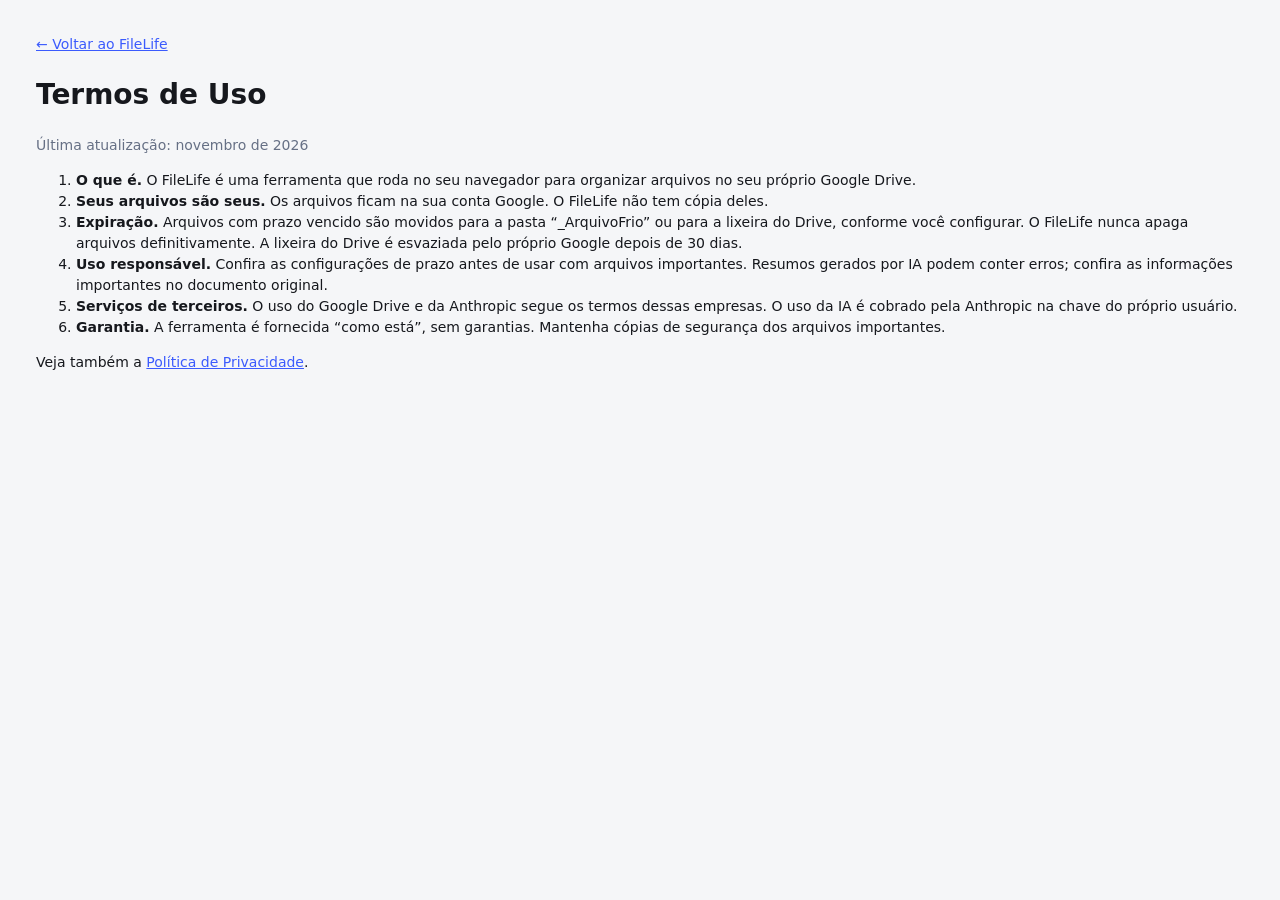
==== terms.html @ 002a12cf "Add FileLife Web: serverless browser app for Google Drive - Sign in with Google (GIS token in memory" ====
<!doctype html>
<html lang="pt-BR">
<head>
<meta charset="utf-8">
<meta name="viewport" content="width=device-width, initial-scale=1">
<meta http-equiv="Content-Security-Policy" content="default-src 'none'; style-src 'self'; img-src 'self'">
<title>Termos de Uso · FileLife</title>
<link rel="icon" href="icon.svg" type="image/svg+xml">
<link rel="stylesheet" href="styles.css">
</head>
<body>
<main class="wrap" style="max-width:760px">
<p><a href="./">← Voltar ao FileLife</a></p>
<h1>Termos de Uso</h1>
<p class="muted">Última atualização: novembro de 2026</p>
<ol>
  <li><b>O que é.</b> O FileLife é uma ferramenta que roda no seu navegador para organizar arquivos no seu próprio Google Drive.</li>
  <li><b>Seus arquivos são seus.</b> Os arquivos ficam na sua conta Google. O FileLife não tem cópia deles.</li>
  <li><b>Expiração.</b> Arquivos com prazo vencido são movidos para a pasta “_ArquivoFrio” ou para a lixeira do Drive,
    conforme você configurar. O FileLife nunca apaga arquivos definitivamente. A lixeira do Drive é esvaziada pelo
    próprio Google depois de 30 dias.</li>
  <li><b>Uso responsável.</b> Confira as configurações de prazo antes de usar com arquivos importantes. Resumos gerados
    por IA podem conter erros; confira as informações importantes no documento original.</li>
  <li><b>Serviços de terceiros.</b> O uso do Google Drive e da Anthropic segue os termos dessas empresas. O uso da IA é
    cobrado pela Anthropic na chave do próprio usuário.</li>
  <li><b>Garantia.</b> A ferramenta é fornecida “como está”, sem garantias. Mantenha cópias de segurança dos arquivos importantes.</li>
</ol>
<p>Veja também a <a href="privacy.html">Política de Privacidade</a>.</p>
</main>
</body>
</html>
---- styles.css ----
:root{
  --bg:#f5f6f8; --surface:#fff; --surface-2:#f0f2f5; --border:#e3e6eb;
  --text:#16181d; --muted:#667085; --accent:#3b5bfd; --accent-soft:#e8edff;
  --ok:#12a150; --ok-soft:#e3f6ea; --warn:#b86e00; --warn-soft:#fff3dc;
  --danger:#d93636; --danger-soft:#fde8e8; --drive:#1a73e8; --drive-soft:#e6f0fd;
  --shadow:0 1px 2px rgba(16,24,40,.06),0 1px 3px rgba(16,24,40,.08);
  --radius:14px;
}
@media (prefers-color-scheme: dark){
  :root{
    --bg:#0f1115; --surface:#171a21; --surface-2:#1e222b; --border:#2a2f3a;
    --text:#e8eaef; --muted:#9aa3b2; --accent:#7b93ff; --accent-soft:#232b4d;
    --ok:#3fcf7f; --ok-soft:#163223; --warn:#f0b04a; --warn-soft:#3a2c12;
    --danger:#ff6b6b; --danger-soft:#3d1a1a; --drive:#6ea8ff; --drive-soft:#1a2a45;
    --shadow:none;
  }
}
*{box-sizing:border-box}
[hidden]{display:none !important}
body{margin:0;background:var(--bg);color:var(--text);
  font:14px/1.5 system-ui,-apple-system,"Segoe UI",Roboto,sans-serif}
a{color:var(--accent)}
button,select,input{font:inherit;color:inherit}
button{cursor:pointer}
.wrap{max-width:1240px;margin:0 auto;padding:20px 16px 40px}
.muted{color:var(--muted)} .small{font-size:12.5px} .center{text-align:center}

.top{display:flex;align-items:center;justify-content:space-between;gap:12px;flex-wrap:wrap;margin-bottom:20px}
.brand{display:flex;align-items:center;gap:12px}
.logo{width:40px;height:40px;border-radius:12px;background:linear-gradient(135deg,#3b5bfd,#9b5bff);
  display:grid;place-items:center;color:#fff;font-weight:800;font-size:18px}
.brand h1{margin:0;font-size:20px;letter-spacing:-.01em}
.brand p{margin:0;color:var(--muted);font-size:13px}

.btn{border:1px solid var(--border);background:var(--surface);border-radius:10px;padding:8px 14px;
  display:inline-flex;align-items:center;gap:8px;box-shadow:var(--shadow);transition:background .15s}
.btn:hover{background:var(--surface-2)}
.btn.primary{background:var(--accent);border-color:var(--accent);color:#fff}
.btn.primary:hover{filter:brightness(1.07)}
.btn.danger-fill{background:var(--danger);border-color:var(--danger);color:#fff}
.btn.small{padding:5px 10px;font-size:13px;border-radius:8px}
.btn.ghost{background:transparent;box-shadow:none;border-color:transparent}
.btn.ghost:hover{background:var(--surface-2)}
.btn.danger{color:var(--danger)}
.btn:disabled,.google-btn:disabled{opacity:.55;cursor:not-allowed}
.btn:focus-visible,.google-btn:focus-visible,.chip:focus-visible,.tab:focus-visible,.dropzone:focus-visible{outline:2px solid var(--accent);outline-offset:2px}

.google-btn{background:#fff;color:#1f1f1f;border:1px solid #dadce0;border-radius:999px;padding:11px 22px;
  font-weight:600;display:inline-flex;align-items:center;gap:10px;box-shadow:var(--shadow);font-size:15px}
.google-btn:hover{background:#f7f8f8}
.google-btn svg{width:20px;height:20px}

.account{display:flex;align-items:center;gap:10px;background:var(--surface);border:1px solid var(--border);
  border-radius:999px;padding:4px 6px 4px 4px;box-shadow:var(--shadow)}
.avatar{width:32px;height:32px;border-radius:50%;background:var(--accent-soft);color:var(--accent);
  display:grid;place-items:center;font-weight:700;overflow:hidden;flex:none}
.avatar img{width:100%;height:100%;object-fit:cover}
.who{line-height:1.2;max-width:220px;min-width:0}
.who b,.who span{display:block;white-space:nowrap;overflow:hidden;text-overflow:ellipsis}
.who b{font-size:13px} .who span{font-size:12px;color:var(--muted)}

/* entrada */
.hero{text-align:center;padding:40px 0 20px;max-width:880px;margin:0 auto}
.hero h2{font-size:clamp(26px,5vw,40px);letter-spacing:-.02em;margin:0 0 12px}
.lead{color:var(--muted);font-size:16px;max-width:640px;margin:0 auto 24px}
.warn{background:var(--warn-soft);color:var(--warn);border-radius:10px;padding:10px 14px;display:inline-block;margin-top:16px}
.features{display:grid;grid-template-columns:repeat(auto-fit,minmax(190px,1fr));gap:12px;margin:32px 0 20px;text-align:left}
.feature{padding:16px;display:flex;flex-direction:column;gap:4px}
.feature span{color:var(--muted);font-size:13px}

.card{background:var(--surface);border:1px solid var(--border);border-radius:var(--radius);box-shadow:var(--shadow)}
.toolbar{display:flex;gap:8px;flex-wrap:wrap;justify-content:flex-end;margin-bottom:12px}
.stats{display:grid;grid-template-columns:repeat(auto-fit,minmax(170px,1fr));gap:12px;margin-bottom:16px}
.stat{padding:16px}
.stat .label{color:var(--muted);font-size:13px}
.stat .value{font-size:26px;font-weight:700;letter-spacing:-.02em;margin-top:4px;font-variant-numeric:tabular-nums}

.grid{display:grid;grid-template-columns:minmax(0,1fr) 320px;gap:16px;align-items:start}
.col{display:flex;flex-direction:column;gap:16px;min-width:0}
@media (max-width:960px){.grid{grid-template-columns:1fr}}

.dropzone{border:2px dashed var(--border);padding:22px;text-align:center;display:flex;flex-direction:column;gap:4px;
  cursor:pointer;transition:all .15s;box-shadow:none}
.dropzone:hover,.dropzone.over{border-color:var(--accent);background:var(--accent-soft)}
.local{padding:14px 16px}
.local p{margin:2px 0 0}
.local-row{display:flex;justify-content:space-between;align-items:center;gap:12px;flex-wrap:wrap}
.row-actions{display:flex;gap:6px;flex-wrap:wrap}

.panel-head{display:flex;align-items:center;justify-content:space-between;gap:10px;padding:12px 16px;
  border-bottom:1px solid var(--border);flex-wrap:wrap}
.panel-head h3{margin:0;font-size:15px}
.tabs{display:flex;gap:4px}
.tab{border:0;background:transparent;padding:7px 12px;border-radius:8px;font-weight:600;color:var(--muted)}
.tab.on{background:var(--surface-2);color:var(--text)}
.tools{display:flex;gap:8px;flex-wrap:wrap;align-items:center}
.search{border:1px solid var(--border);background:var(--surface-2);border-radius:10px;padding:7px 12px;width:200px;min-width:0}
.chips{display:flex;gap:6px;flex-wrap:wrap;padding:10px 16px;border-bottom:1px solid var(--border)}
.chip{border:1px solid var(--border);background:var(--surface);border-radius:999px;padding:4px 12px;font-size:13px}
.chip.on{background:var(--text);color:var(--surface);border-color:var(--text)}

.files{list-style:none;margin:0;padding:0}
.file{display:grid;grid-template-columns:40px minmax(0,1fr) auto;gap:12px;align-items:center;padding:12px 16px;border-bottom:1px solid var(--border)}
.file:last-child{border-bottom:0}
.ficon{width:40px;height:40px;border-radius:10px;display:grid;place-items:center;font-size:20px;background:var(--surface-2)}
.fmain{min-width:0}
.fname{font-weight:600;white-space:nowrap;overflow:hidden;text-overflow:ellipsis}
.fmeta{display:flex;gap:6px;flex-wrap:wrap;align-items:center;margin-top:3px;color:var(--muted);font-size:12.5px}
.badge{border-radius:6px;padding:1px 7px;font-size:12px;font-weight:600;white-space:nowrap}
.b-tag{background:var(--danger-soft);color:var(--danger)}
.b-tag.tag-LEITURA{background:var(--accent-soft);color:var(--accent)}
.b-tag.tag-CONTRATO,.b-tag.tag-FINANCEIRO{background:var(--warn-soft);color:var(--warn)}
.b-ok{background:var(--ok-soft);color:var(--ok)}
.b-warn{background:var(--warn-soft);color:var(--warn)}
.b-danger{background:var(--danger-soft);color:var(--danger)}
.b-pc{background:var(--surface-2);color:var(--muted)}
.factions{display:flex;gap:4px;align-items:center;flex-wrap:wrap;justify-content:flex-end}
.factions select,.form-row select,.form-row input{border:1px solid var(--border);background:var(--surface);border-radius:8px;padding:5px 8px;font-size:13px}
.empty{padding:40px 16px;text-align:center;color:var(--muted)}
.empty b{display:block;color:var(--text);font-size:15px;margin-bottom:4px}
@media (max-width:640px){
  .file{grid-template-columns:36px minmax(0,1fr)}
  .factions{grid-column:1 / -1;justify-content:flex-start}
  .search{width:100%}
  .tools{width:100%}
}

.feed{list-style:none;margin:0;padding:6px 0;max-height:520px;overflow:auto}
.feed li{padding:8px 16px;font-size:13px;word-break:break-word;border-bottom:1px dashed var(--border)}
.feed li:last-child{border-bottom:0}
.feed time{display:block;color:var(--muted);font-size:11.5px}

.overlay{position:fixed;inset:0;background:rgba(10,12,16,.45);display:none;align-items:center;justify-content:center;padding:16px;z-index:10}
.overlay.open{display:flex}
.modal{background:var(--surface);border-radius:16px;max-width:640px;width:100%;max-height:88vh;overflow:auto;border:1px solid var(--border)}
.modal header{padding:16px 18px;border-bottom:1px solid var(--border)}
.modal header h3{margin:0;font-size:16px;word-break:break-word}
.modal .body{padding:18px}
.modal .foot{padding:14px 18px;border-top:1px solid var(--border);display:flex;justify-content:flex-end;gap:8px;flex-wrap:wrap}
.form-row{display:grid;grid-template-columns:220px minmax(0,1fr);gap:10px;align-items:center;margin-bottom:10px}
.form-row label{color:var(--muted)}
.form-row select,.form-row input{width:100%;padding:7px 10px;font-size:14px;background:var(--surface-2)}
.check{display:flex;gap:6px;align-items:center;margin:4px 0 10px;color:var(--muted);font-size:13px}
.section-title{font-weight:700;margin:18px 0 10px}
.section-title:first-child{margin-top:0}
@media (max-width:560px){.form-row{grid-template-columns:1fr;gap:4px}}
.summary-text{white-space:pre-wrap;line-height:1.65}
.mini-list{max-height:200px;overflow:auto;padding-left:18px;color:var(--muted);font-size:13px}
.report-grid{display:grid;grid-template-columns:repeat(auto-fit,minmax(160px,1fr));gap:10px}
.report-grid .value{font-size:20px}
table{width:100%;border-collapse:collapse} td{padding:6px 8px;border-bottom:1px solid var(--border)}

.busy{position:fixed;top:16px;left:50%;transform:translateX(-50%);background:var(--surface);border:1px solid var(--border);
  box-shadow:0 4px 16px rgba(0,0,0,.12);border-radius:999px;padding:8px 16px;display:flex;align-items:center;gap:8px;z-index:30;max-width:90vw}
.busy #busy-label{white-space:nowrap;overflow:hidden;text-overflow:ellipsis}
.toast{position:fixed;bottom:20px;left:50%;transform:translateX(-50%) translateY(20px);background:var(--text);color:var(--surface);
  padding:10px 16px;border-radius:10px;opacity:0;transition:all .2s;pointer-events:none;z-index:40;max-width:90vw}
.toast.show{opacity:1;transform:translateX(-50%) translateY(0)}
.spin{width:14px;height:14px;border:2px solid currentColor;border-right-color:transparent;border-radius:50%;animation:s .7s linear infinite;flex:none}
@keyframes s{to{transform:rotate(360deg)}}

@media print{
  body{background:#fff;color:#000}
  .wrap > *:not(.overlay){display:none !important}
  .overlay{position:static;display:block;background:none;padding:0}
  .modal{max-height:none;border:0}
  .modal .foot{display:none}
}
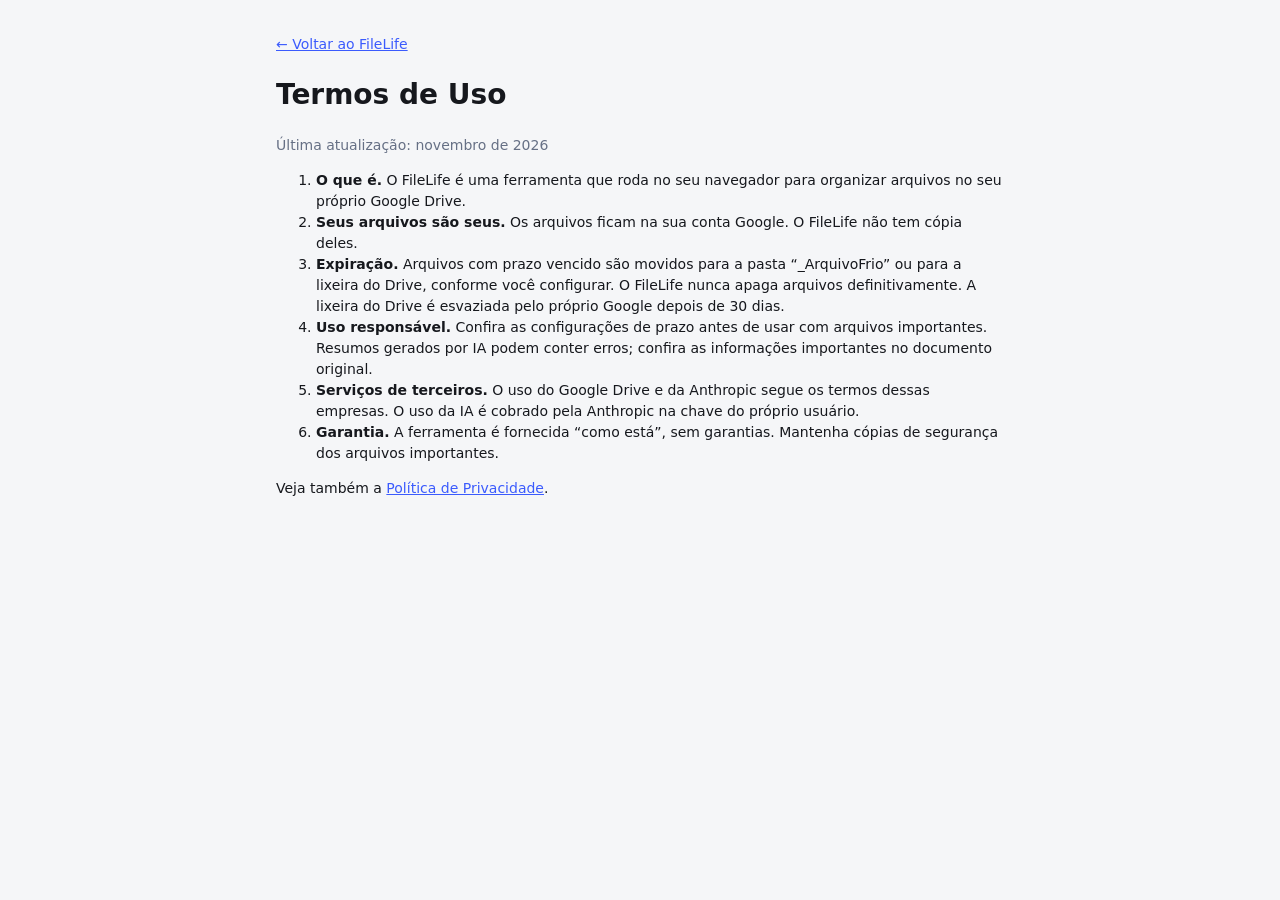
==== commit a0b6bc09: "Privacy/terms: replace inline style blocked by CSP Co-Authored-By: Claude Opus 5.5 <noreply@anthropi" ====
--- a/terms.html
+++ b/terms.html
@@ -9,7 +9,7 @@
 <link rel="stylesheet" href="styles.css">
 </head>
 <body>
-<main class="wrap" style="max-width:760px">
+<main class="wrap narrow">
 <p><a href="./">← Voltar ao FileLife</a></p>
 <h1>Termos de Uso</h1>
 <p class="muted">Última atualização: novembro de 2026</p>
--- a/styles.css
+++ b/styles.css
@@ -166,3 +166,4 @@
   .modal{max-height:none;border:0}
   .modal .foot{display:none}
 }
+.narrow{max-width:760px}
